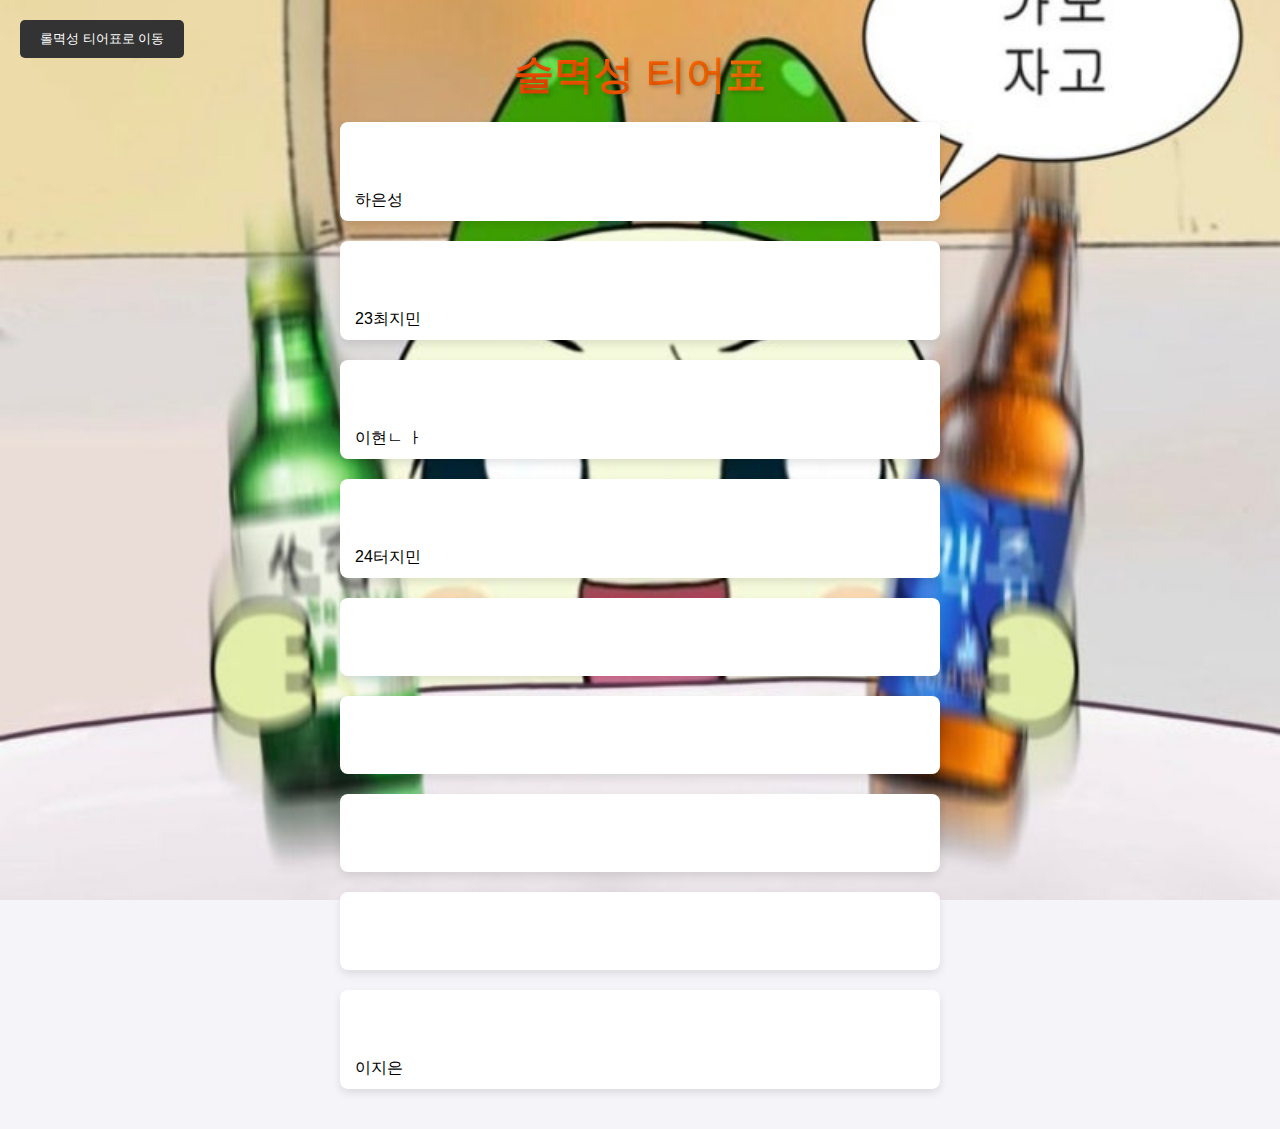
==== drink_index.html @ ef198cb4 "술멱성 페이지 추가" ====
<!DOCTYPE html>
<html lang="ko">
  <head>
    <meta charset="UTF-8" />
    <meta name="viewport" content="width=device-width, initial-scale=1.0" />
    <title>술멱성 티어표</title>
    <link rel="stylesheet" href="drink_style.css" />
  </head>
  <body>
    <button class="switch-button" onclick="location.href='lol_index.html'">
      롤멱성 티어표로 이동
    </button>
    <h1>술멱성 티어표</h1>
    <div id="tiers"></div>
    <script src="drink_app.js"></script>
  </body>
</html>
---- drink_style.css ----
body {
  font-family: Arial, sans-serif;
  background-color: #f4f4f9;
  background-image: url("drink.jpg");
  background-size: cover;
  background-position: center;
  background-attachment: fixed;
  margin: 0;
  padding: 20px;
}

.switch-button {
  position: absolute;
  top: 20px;
  left: 20px;
  padding: 10px 20px;
  background-color: #333;
  color: #fff;
  border: none;
  border-radius: 5px;
  cursor: pointer;
}

.switch-button:hover {
  background-color: #555;
}

h1 {
  text-align: center;
  font-size: 2.5em;
  margin-bottom: 20px;
  text-shadow: 2px 2px 4px rgba(0, 0, 0, 0.2);
  background: linear-gradient(
    90deg,
    #ff0000,
    #ff7f00,
    #ffff00,
    #00ff00,
    #0000ff,
    #4b0082,
    #8b00ff
  );
  background-size: 400%;
  -webkit-background-clip: text;
  color: transparent;
  animation: rainbow 5s infinite;
}

@keyframes rainbow {
  0% {
    background-position: 0% 50%;
  }
  50% {
    background-position: 100% 50%;
  }
  100% {
    background-position: 0% 50%;
  }
}

.tier {
  margin: 20px auto;
  max-width: 600px;
  background-color: #fff;
  border-radius: 8px;
  box-shadow: 0 4px 8px rgba(0, 0, 0, 0.1);
  overflow: hidden;
}

.tier h2 {
  margin: 0;
  padding: 15px;
  color: #fff;
  text-align: center;
  font-size: 1.5em;
  animation: colorChange 5s infinite;
}

.tier ul {
  list-style-type: none;
  padding: 0;
  margin: 0;
}

.tier li {
  padding: 10px 15px;
  border-bottom: 1px solid #eee;
}

.tier li:last-child {
  border-bottom: none;
}

@keyframes colorChangeRed {
  0% {
    background-color: #ff0000;
  }
  50% {
    background-color: #ff6666;
  }
  100% {
    background-color: #ff0000;
  }
}

@keyframes colorChangeOrange {
  0% {
    background-color: #ff7f00;
  }
  50% {
    background-color: #ffb366;
  }
  100% {
    background-color: #ff7f00;
  }
}

@keyframes colorChangeYellow {
  0% {
    background-color: #ffff00;
  }
  50% {
    background-color: #ffff66;
  }
  100% {
    background-color: #ffff00;
  }
}

@keyframes colorChangeGreen {
  0% {
    background-color: #00ff00;
  }
  50% {
    background-color: #66ff66;
  }
  100% {
    background-color: #00ff00;
  }
}

@keyframes colorChangeBlue {
  0% {
    background-color: #0000ff;
  }
  50% {
    background-color: #6666ff;
  }
  100% {
    background-color: #0000ff;
  }
}

@keyframes colorChangeIndigo {
  0% {
    background-color: #4b0082;
  }
  50% {
    background-color: #7f00b2;
  }
  100% {
    background-color: #4b0082;
  }
}

@keyframes colorChangeViolet {
  0% {
    background-color: #8b00ff;
  }
  50% {
    background-color: #b266ff;
  }
  100% {
    background-color: #8b00ff;
  }
}

@keyframes colorChangePink {
  0% {
    background-color: #ee82ee;
  }
  50% {
    background-color: #f3aaf3;
  }
  100% {
    background-color: #ee82ee;
  }
}

@keyframes colorChangeBrown {
  0% {
    background-color: #a52a2a;
  }
  50% {
    background-color: #c06060;
  }
  100% {
    background-color: #a52a2a;
  }
}

.tier.s h2 {
  animation: colorChangeRed 5s infinite;
}

.tier.a-plus h2 {
  animation: colorChangeOrange 5s infinite;
}

.tier.a h2 {
  animation: colorChangeYellow 5s infinite;
}

.tier.b-plus h2 {
  animation: colorChangeGreen 5s infinite;
}

.tier.b h2 {
  animation: colorChangeBlue 5s infinite;
}

.tier.c-plus h2 {
  animation: colorChangeIndigo 5s infinite;
}

.tier.c h2 {
  animation: colorChangeViolet 5s infinite;
}

.tier.d h2 {
  animation: colorChangePink 5s infinite;
}

.tier.f h2 {
  animation: colorChangeBrown 5s infinite;
}
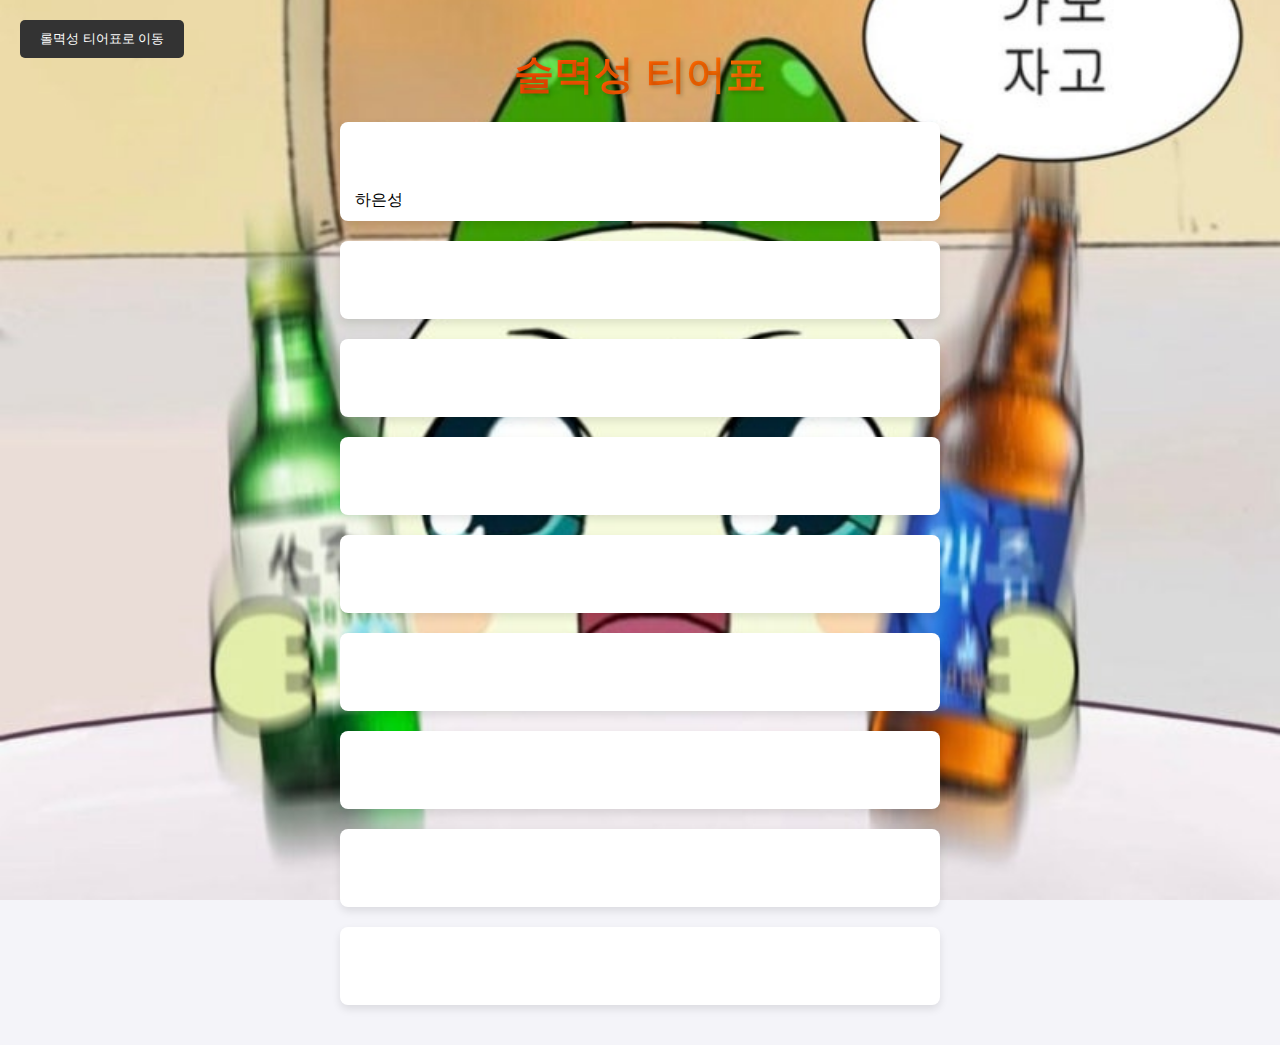
==== commit 0cad835f: "." ====
--- a/drink_index.html
+++ b/drink_index.html
@@ -7,7 +7,7 @@
     <link rel="stylesheet" href="drink_style.css" />
   </head>
   <body>
-    <button class="switch-button" onclick="location.href='lol_index.html'">
+    <button class="switch-button" onclick="location.href='index.html'">
       롤멱성 티어표로 이동
     </button>
     <h1>술멱성 티어표</h1>
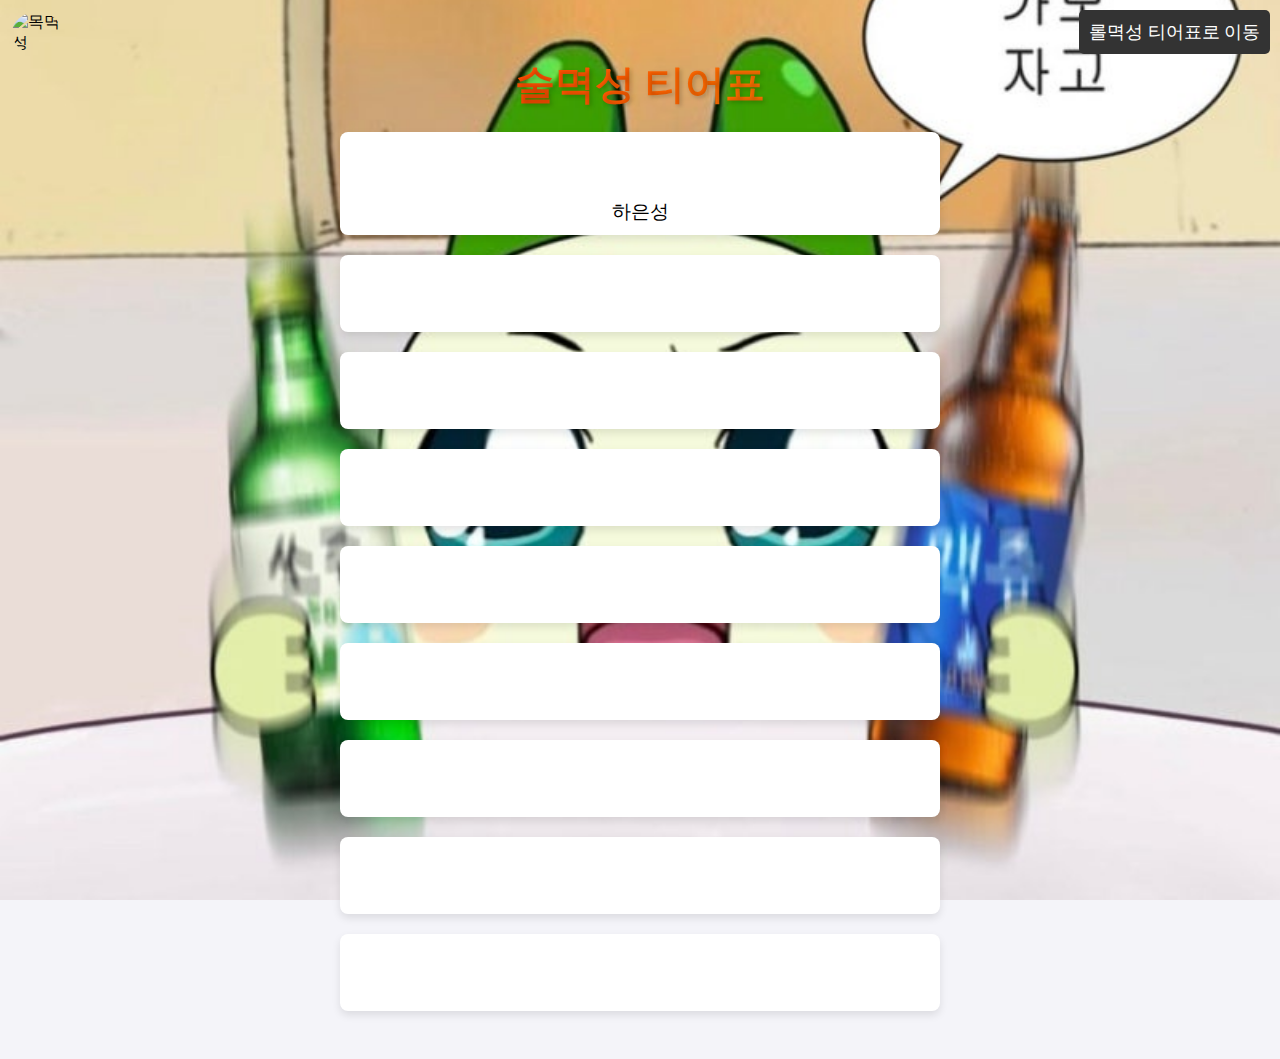
==== commit 631ebdb8: "DESIGN: 폰트 및 디자인 수정" ====
--- a/drink_index.html
+++ b/drink_index.html
@@ -10,6 +10,7 @@
     <button class="switch-button" onclick="location.href='index.html'">
       롤멱성 티어표로 이동
     </button>
+    <img src="https://yt3.googleusercontent.com/kzk_VRd9chMvmRqYgQtXr7jpaubaz_e0N3oRRiREKDDobF2y6BCMPwx8sRe5NpBpCsLYrPn9Zw=s900-c-k-c0x00ffffff-no-rj" alt="목멱성" width = "50"/>
     <h1>술멱성 티어표</h1>
     <div id="tiers"></div>
     <script src="drink_app.js"></script>
--- a/drink_style.css
+++ b/drink_style.css
@@ -5,20 +5,31 @@
   background-size: cover;
   background-position: center;
   background-attachment: fixed;
-  margin: 0;
+  margin-top: 10px;
   padding: 20px;
+  font-family: 'TheJamsil5Bold';
+}
+
+img{
+  position: absolute;
+  top: 2px;
+  left: 2px;
+  padding: 10px 10px;
+  border-radius: 50%;
 }
 
 .switch-button {
   position: absolute;
-  top: 20px;
-  left: 20px;
-  padding: 10px 20px;
+  top: 10px;
+  right: 10px;
+  padding: 10px 10px;
   background-color: #333;
   color: #fff;
   border: none;
   border-radius: 5px;
   cursor: pointer;
+  font-family: 'TheJamsil5Bold';
+  font-size: large;
 }
 
 .switch-button:hover {
@@ -85,6 +96,8 @@
 .tier li {
   padding: 10px 15px;
   border-bottom: 1px solid #eee;
+  text-align: center;
+  font-size: larger;
 }
 
 .tier li:last-child {
@@ -234,3 +247,10 @@
 .tier.f h2 {
   animation: colorChangeBrown 5s infinite;
 }
+
+@font-face {
+  font-family: 'TheJamsil5Bold';
+  src: url('https://fastly.jsdelivr.net/gh/projectnoonnu/noonfonts_2302_01@1.0/TheJamsil5Bold.woff2') format('woff2');
+  font-weight: 700;
+  font-style: normal;
+}